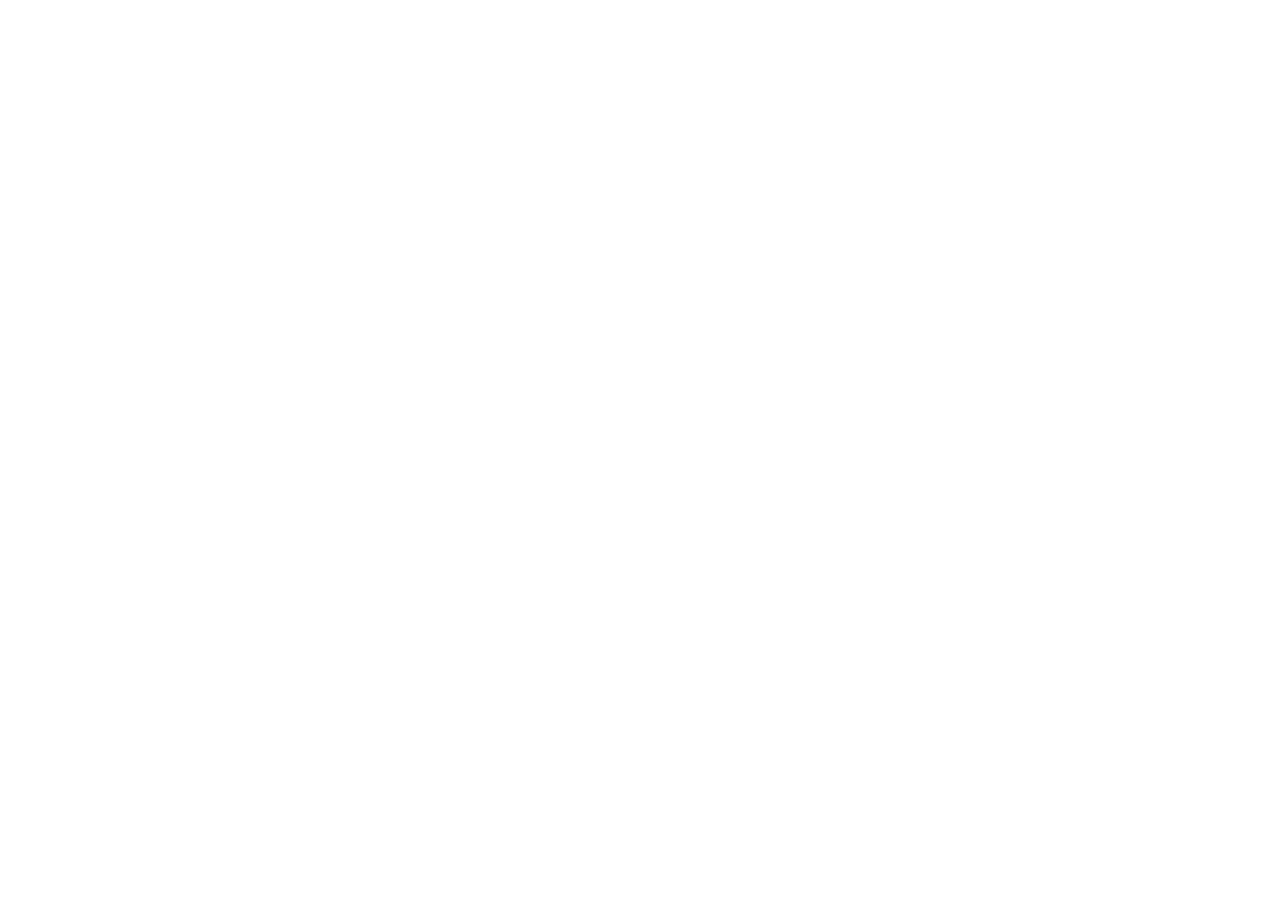
==== index.html @ b7019113 "řzhz" ====
<!DOCTYPE html>
<html lang="en">
<head>
    <meta charset="UTF-8">
    <meta name="viewport" content="width=device-width, initial-scale=1.0">
    <title>Document</title>
    <link rel="stylesheet" href="./Icons/style.css">
    <link rel="stylesheet" href="./style.css">
</head>
<body>
    <div class="background"></div>
    <h1></h1>
</body>
</html>
---- Icons/style.css ----
@font-face {
  font-family: 'icomoon';
  src:
    url('fonts/icomoon.ttf?xz0jdx') format('truetype'),
    url('fonts/icomoon.woff?xz0jdx') format('woff'),
    url('fonts/icomoon.svg?xz0jdx#icomoon') format('svg');
  font-weight: normal;
  font-style: normal;
  font-display: block;
}

[class^="icon-"], [class*=" icon-"] {
  /* use !important to prevent issues with browser extensions that change fonts */
  font-family: 'icomoon' !important;
  speak: never;
  font-style: normal;
  font-weight: normal;
  font-variant: normal;
  text-transform: none;
  line-height: 1;
  
  /* Enable Ligatures ================ */
  letter-spacing: 0;
  -webkit-font-feature-settings: "liga";
  -moz-font-feature-settings: "liga=1";
  -moz-font-feature-settings: "liga";
  -ms-font-feature-settings: "liga" 1;
  font-feature-settings: "liga";
  -webkit-font-variant-ligatures: discretionary-ligatures;
  font-variant-ligatures: discretionary-ligatures;

  /* Better Font Rendering =========== */
  -webkit-font-smoothing: antialiased;
  -moz-osx-font-smoothing: grayscale;
}

.icon-envelope-o:before {
  content: "\f003";
}
.icon-user:before {
  content: "\f007";
}
.icon-mobile:before {
  content: "\f10b";
}
.icon-mobile-phone:before {
  content: "\f10b";
}
---- style.css ----
.icon{
    font-family: 'icomoon';
}
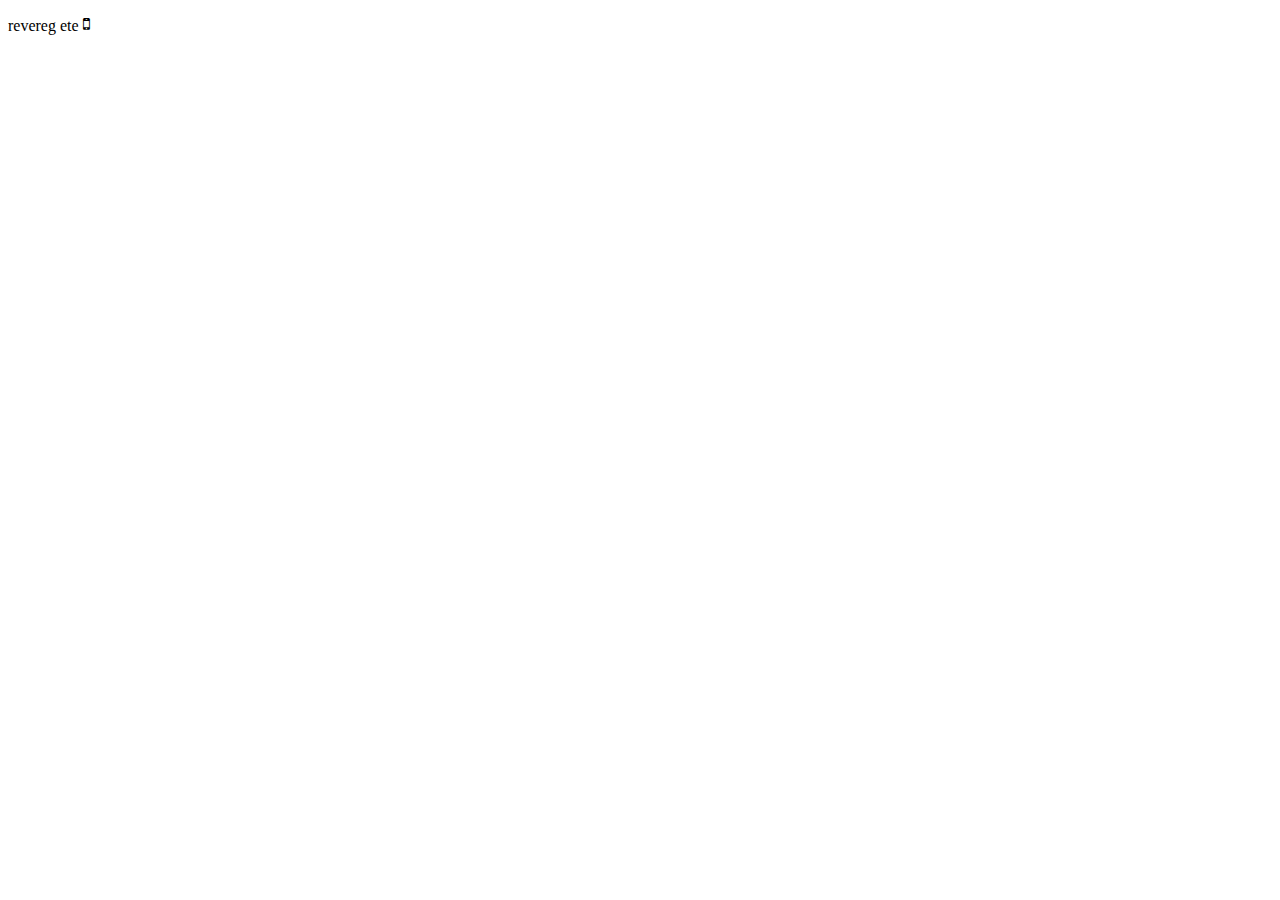
==== commit 2a9297ca: "tgrg" ====
--- a/index.html
+++ b/index.html
@@ -9,7 +9,7 @@
 </head>
 <body>
     <div class="background"></div>
-    <h1></h1>
+    <p >revereg ete <span class="icon">mobile</span></p>
 </body>
 </html>
 
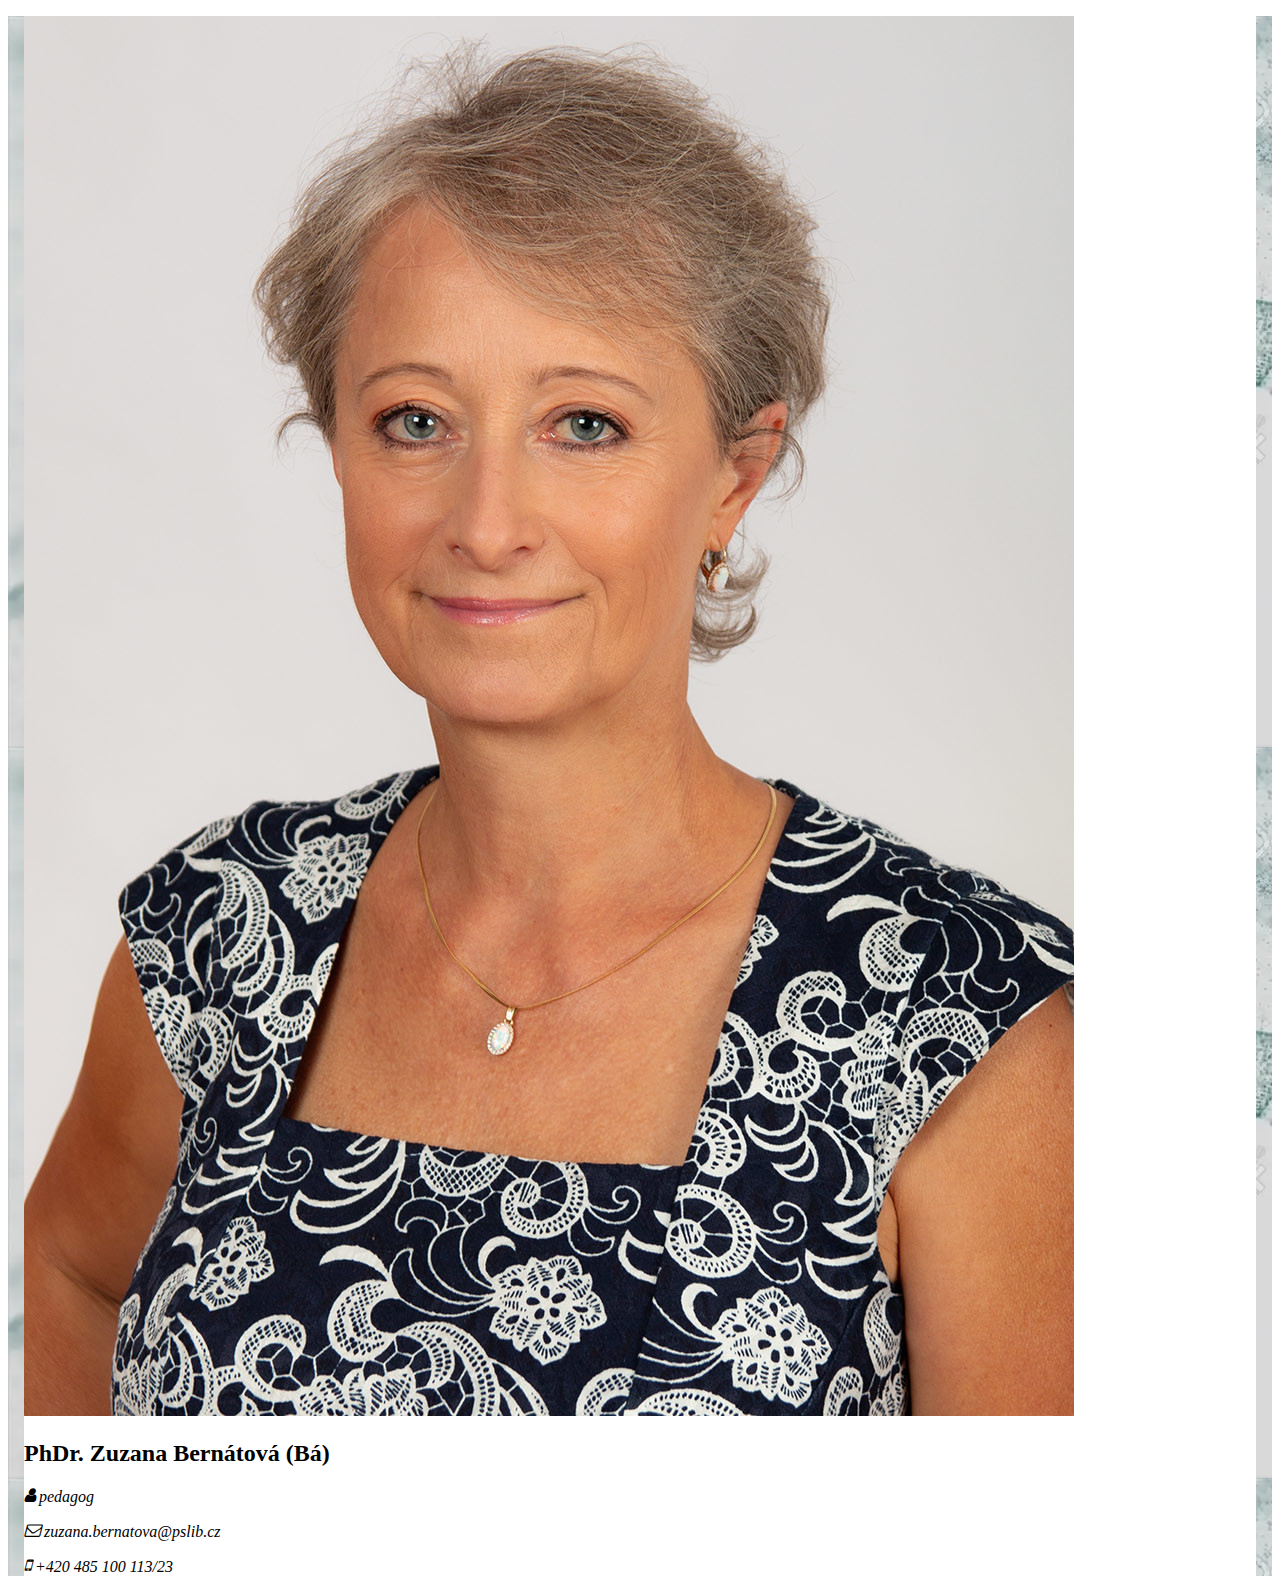
==== commit a185e364: "vjjvhjvj" ====
--- a/index.html
+++ b/index.html
@@ -8,8 +8,27 @@
     <link rel="stylesheet" href="./style.css">
 </head>
 <body>
-    <div class="background"></div>
-    <p >revereg ete <span class="icon">mobile</span></p>
+    <div class="background">
+        <figure class="card">
+            <header class="card__header">
+              <img class="img-responsive" src="./Card1-example/Ba.jpg" alt="Bernátová" />
+            </header>
+            <div class="card__body">
+              <h2 class="card__head">PhDr. Zuzana Bernátová (Bá)</h2>
+              <address>
+               <p ><span class="icon">person</span> <span>pedagog</span></p>
+                <p>
+                  <span class="icon">email</span>
+                  <span>zuzana.bernatova@pslib.cz</span>
+                </p>
+                <p>
+                  <span class="icon">mobile</span> <span>+420 485 100 113/23</span>
+                </p>
+              </address>
+            </div>
+          </figure>
+    </figure>
+    
 </body>
 </html>
 
--- a/style.css
+++ b/style.css
@@ -1,3 +1,17 @@
 .icon{
     font-family: 'icomoon';
+}
+.background{
+    background-image: url(./Card1-example/bg.webp);
+}
+.card{
+    background-color: white;
+    margin: 1em;
+}
+.card__header{
+
+}
+
+.img-responsive{
+    
 }